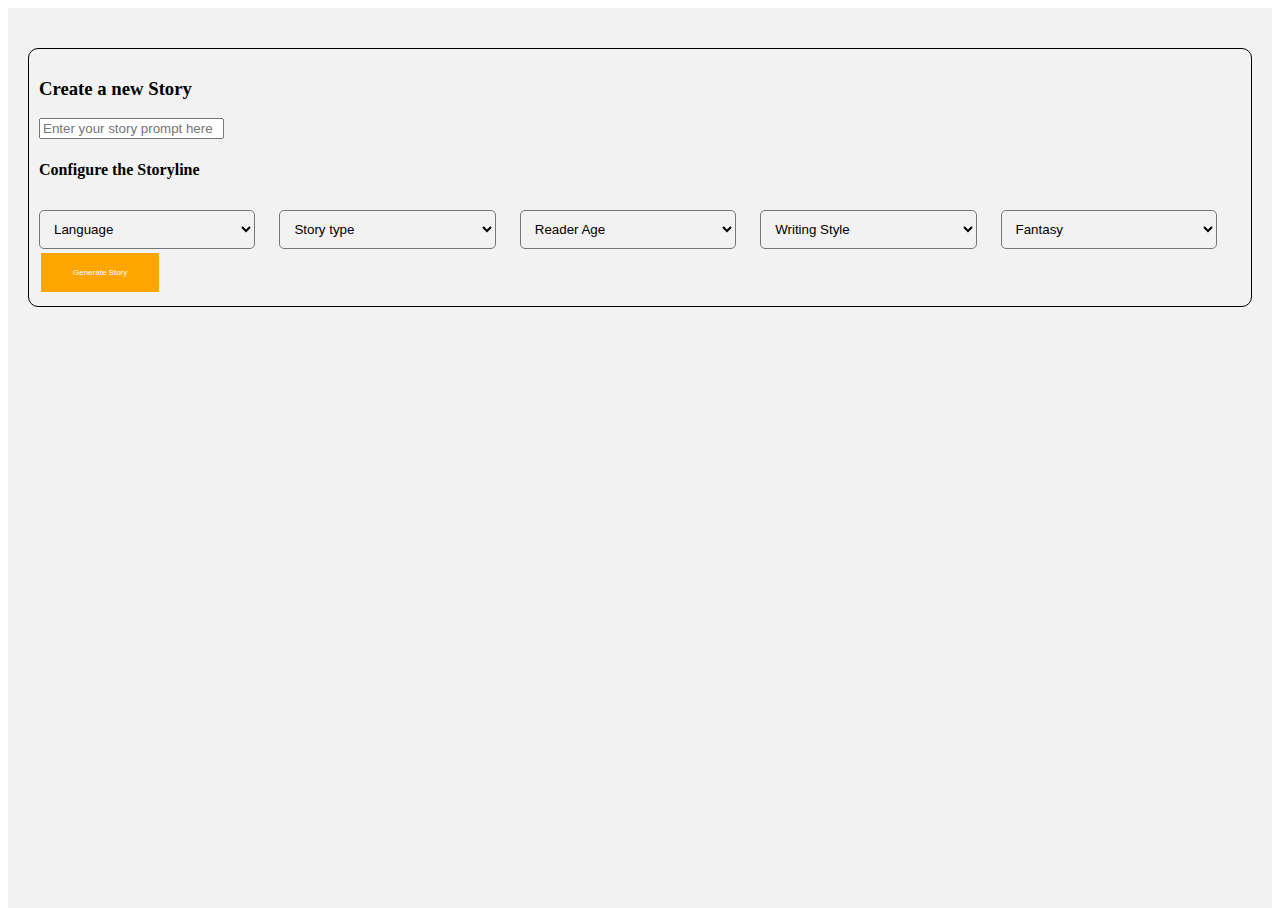
==== storyGenerator.html @ 48f75c00 "Add files via upload" ====
<!DOCTYPE html>
<html>
<head>
    <title>Story Generator</title>
    <style>
        .pane {
            height: 100vh;
            float: left;
            padding: 20px;
            box-sizing: border-box;
        }
        #pane1 {
            width: 100%;
            background-color: #f2f2f2;
        }
        /* This is the new CSS for the button */
        .orange-button {
            background-color: orange;
            border: none;
            color: white;
            padding: 15px 32px;
            text-align: center;
            text-decoration: none;
            display: inline-block;
            font-size: 8px;
            margin: 4px 2px;
            cursor: pointer;
        }
        /* This is the new CSS for the widget */
        .widget {
            border: 1px solid #000;
            padding: 10px;
            margin-top: 20px;
            border-radius: 10px; /* This is the new line for rounded corners */
        }
        /* This is the new CSS for the dropdown menu */
        .dropdown-menu {
            width: 18%;
            padding: 10px;
            margin-top: 10px;
            border-radius: 5px;
            background-color: #f2f2f2;
            float: left;
            margin-right: 2%;
        }
    </style>
</head>
<body>  
    <div id="pane1" class="pane">
        <!-- This is the new widget -->
        <div class="widget">
            <h3>Create a new Story</h3>
            
            <!-- Add this input element for text prompt -->
            <input type="text" id="storyPrompt" placeholder="Enter your story prompt here">

            <!-- Add a heading for the dropdown menu -->
            <h4>Configure the Storyline</h4>

            <!-- Add these dropdown menus with the new class -->
            <select id="storyType1" class="dropdown-menu">
                <option value="language">Language</option>
                <option value="sci-fi">English</option>
                <option value="mystery">Deutsch</option>
                <!-- Add more options as needed -->
            </select>

            <select id="storyType2" class="dropdown-menu">
                <option value="storytype">Story type</option>
                <option value="sci-fi">Sci-Fi</option>
                <option value="mystery">Mystery</option>
                <!-- Add more options as needed -->
            </select>

            <select id="storyType3" class="dropdown-menu">
                <option value="readerage">Reader Age</option>
                <option value="sci-fi">1-2 years</option>
                <option value="mystery">2-3 years</option>
                <option value="mystery">3-4 years</option>
                <option value="mystery">4-6 years</option>
                <option value="mystery">6-8 years</option>
                <!-- Add more options as needed -->
            </select>

            <select id="storyType4" class="dropdown-menu">
                <option value="writingstyle">Writing Style</option>
                <option value="sci-fi">Empowering</option>
                <option value="mystery">Action-packed</option>
                <option value="mystery">Humourous</option>
                <option value="mystery">Motivating</option>
                <!-- Add more options as needed -->
            </select>

            <select id="storyType5" class="dropdown-menu">
                <option value="fantasy">Fantasy</option>
                <option value="sci-fi">Sci-Fi</option>
                <option value="mystery">Mystery</option>
                <!-- Add more options as needed -->
            </select>

            <button class="orange-button">Generate Story</button>
        </div>
    </div>
    <script>
        // JavaScript code to change the header text
        document.getElementById("header").innerHTML = "Welcome to My Simple Webpage!";
    </script>
</body>
</html>
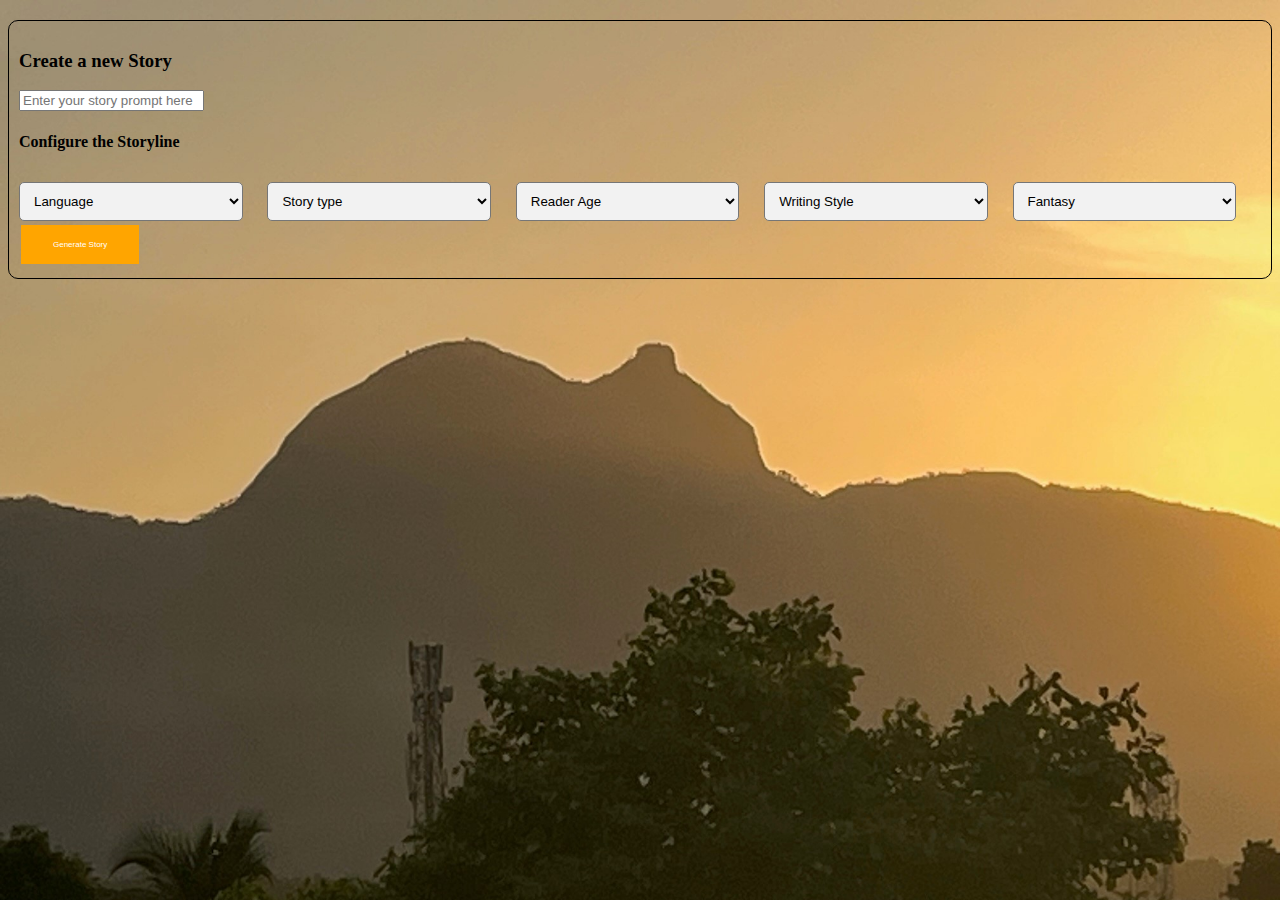
==== commit 2f3f5d98: "Webpage revamp with background images" ====
--- a/storyGenerator.html
+++ b/storyGenerator.html
@@ -2,105 +2,63 @@
 <html>
 <head>
     <title>Story Generator</title>
-    <style>
-        .pane {
-            height: 100vh;
-            float: left;
-            padding: 20px;
-            box-sizing: border-box;
-        }
-        #pane1 {
-            width: 100%;
-            background-color: #f2f2f2;
-        }
-        /* This is the new CSS for the button */
-        .orange-button {
-            background-color: orange;
-            border: none;
-            color: white;
-            padding: 15px 32px;
-            text-align: center;
-            text-decoration: none;
-            display: inline-block;
-            font-size: 8px;
-            margin: 4px 2px;
-            cursor: pointer;
-        }
-        /* This is the new CSS for the widget */
-        .widget {
-            border: 1px solid #000;
-            padding: 10px;
-            margin-top: 20px;
-            border-radius: 10px; /* This is the new line for rounded corners */
-        }
-        /* This is the new CSS for the dropdown menu */
-        .dropdown-menu {
-            width: 18%;
-            padding: 10px;
-            margin-top: 10px;
-            border-radius: 5px;
-            background-color: #f2f2f2;
-            float: left;
-            margin-right: 2%;
-        }
-    </style>
+    <link rel="stylesheet" type="text/css" href="style_SG.css">
 </head>
 <body>  
-    <div id="pane1" class="pane">
-        <!-- This is the new widget -->
-        <div class="widget">
-            <h3>Create a new Story</h3>
-            
-            <!-- Add this input element for text prompt -->
-            <input type="text" id="storyPrompt" placeholder="Enter your story prompt here">
+    <!-- This is the new widget -->
+    <div class="widget">
+        <h3>Create a new Story</h3>
+        
+        <!-- Add this input element for text prompt -->
+        <input type="text" id="storyPrompt" placeholder="Enter your story prompt here">
 
-            <!-- Add a heading for the dropdown menu -->
-            <h4>Configure the Storyline</h4>
+        <!-- Add a heading for the dropdown menu -->
+        <h4>Configure the Storyline</h4>
 
-            <!-- Add these dropdown menus with the new class -->
-            <select id="storyType1" class="dropdown-menu">
-                <option value="language">Language</option>
-                <option value="sci-fi">English</option>
-                <option value="mystery">Deutsch</option>
-                <!-- Add more options as needed -->
-            </select>
+        <!-- Add these dropdown menus with the new class -->
+        <select id="storyType1" class="dropdown-menu">
+            <option value="language">Language</option>
+            <option value="sci-fi">English</option>
+            <option value="mystery">Deutsch</option>
+            <!-- Add more options as needed -->
+        </select>
 
-            <select id="storyType2" class="dropdown-menu">
-                <option value="storytype">Story type</option>
-                <option value="sci-fi">Sci-Fi</option>
-                <option value="mystery">Mystery</option>
-                <!-- Add more options as needed -->
-            </select>
+        <select id="storyType2" class="dropdown-menu">
+            <option value="storytype">Story type</option>
+            <option value="sci-fi">Sci-Fi</option>
+            <option value="mystery">Mystery</option>
+            <!-- Add more options as needed -->
+        </select>
 
-            <select id="storyType3" class="dropdown-menu">
-                <option value="readerage">Reader Age</option>
-                <option value="sci-fi">1-2 years</option>
-                <option value="mystery">2-3 years</option>
-                <option value="mystery">3-4 years</option>
-                <option value="mystery">4-6 years</option>
-                <option value="mystery">6-8 years</option>
-                <!-- Add more options as needed -->
-            </select>
+        <select id="storyType3" class="dropdown-menu">
+            <option value="readerage">Reader Age</option>
+            <option value="sci-fi">1-2 years</option>
+            <option value="mystery">2-3 years</option>
+            <option value="mystery">3-4 years</option>
+            <option value="mystery">4-6 years</option>
+            <option value="mystery">6-8 years</option>
+            <!-- Add more options as needed -->
+        </select>
 
-            <select id="storyType4" class="dropdown-menu">
-                <option value="writingstyle">Writing Style</option>
-                <option value="sci-fi">Empowering</option>
-                <option value="mystery">Action-packed</option>
-                <option value="mystery">Humourous</option>
-                <option value="mystery">Motivating</option>
-                <!-- Add more options as needed -->
-            </select>
+        <select id="storyType4" class="dropdown-menu">
+            <option value="writingstyle">Writing Style</option>
+            <option value="sci-fi">Empowering</option>
+            <option value="mystery">Action-packed</option>
+            <option value="mystery">Humourous</option>
+            <option value="mystery">Motivating</option>
+            <!-- Add more options as needed -->
+        </select>
 
-            <select id="storyType5" class="dropdown-menu">
-                <option value="fantasy">Fantasy</option>
-                <option value="sci-fi">Sci-Fi</option>
-                <option value="mystery">Mystery</option>
-                <!-- Add more options as needed -->
-            </select>
+        <select id="storyType5" class="dropdown-menu">
+            <option value="fantasy">Fantasy</option>
+            <option value="sci-fi">Sci-Fi</option>
+            <option value="mystery">Mystery</option>
+            <!-- Add more options as needed -->
+        </select>
 
-            <button class="orange-button">Generate Story</button>
-        </div>
+        <button class="orange-button">Generate Story</button>
     </div>
+
     <script>
         // JavaScript code to change the header text
         document.getElementById("header").innerHTML = "Welcome to My Simple Webpage!";
--- a/style_SG.css
+++ b/style_SG.css
@@ -0,0 +1,48 @@
+body {
+    background-image: url('my_HT_4.jpg');
+    background-repeat: no-repeat;
+    background-attachment: fixed;
+    background-size: cover;
+   /* overflow-y: auto; /* Add vertical scrollbar */
+   /* overflow-x: auto; /* Add horizontal scrollbar */
+}
+.pane {
+    height: 100vh;
+    float: left;
+    padding: 20px;
+    box-sizing: border-box;
+}
+#pane1 {
+    width: 100%;
+    background-color: #f2f2f2;
+}
+/* This is the new CSS for the button */
+.orange-button {
+    background-color: orange;
+    border: none;
+    color: white;
+    padding: 15px 32px;
+    text-align: center;
+    text-decoration: none;
+    display: inline-block;
+    font-size: 8px;
+    margin: 4px 2px;
+    cursor: pointer;
+}
+/* This is the new CSS for the widget */
+.widget {
+    border: 1px solid #000;
+    padding: 10px;
+    margin-top: 20px;
+    border-radius: 10px; /* This is the new line for rounded corners */
+}
+/* This is the new CSS for the dropdown menu */
+.dropdown-menu {
+    width: 18%;
+    padding: 10px;
+    margin-top: 10px;
+    border-radius: 5px;
+    background-color: #f2f2f2;
+    float: left;
+    margin-right: 2%;
+}